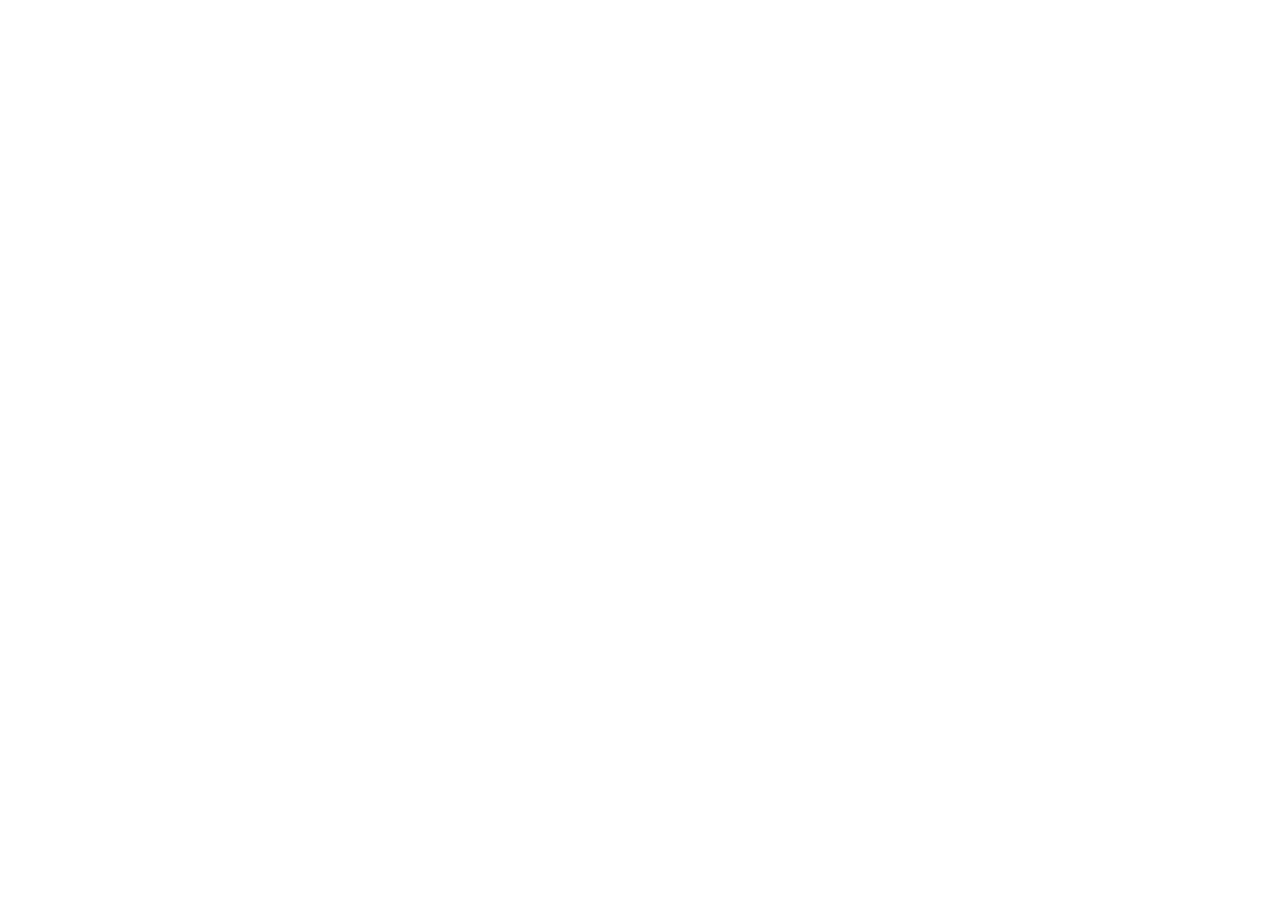
==== site/en/index.html @ b04c1adf "chore: scaffold site, dev server, test harness, Pages workflow Co-Authored-By: Claude Opus 5.5 <nore" ====
<!doctype html>
<html lang="en">
<head>
<meta charset="utf-8">
<meta name="viewport" content="width=device-width, initial-scale=1">
<title>KO Studio</title>
<link rel="canonical" href="https://kostudio.org/en/">
<link rel="alternate" hreflang="ko" href="https://kostudio.org/">
<link rel="alternate" hreflang="en" href="https://kostudio.org/en/">
</head>
<body>
<main></main>
</body>
</html>
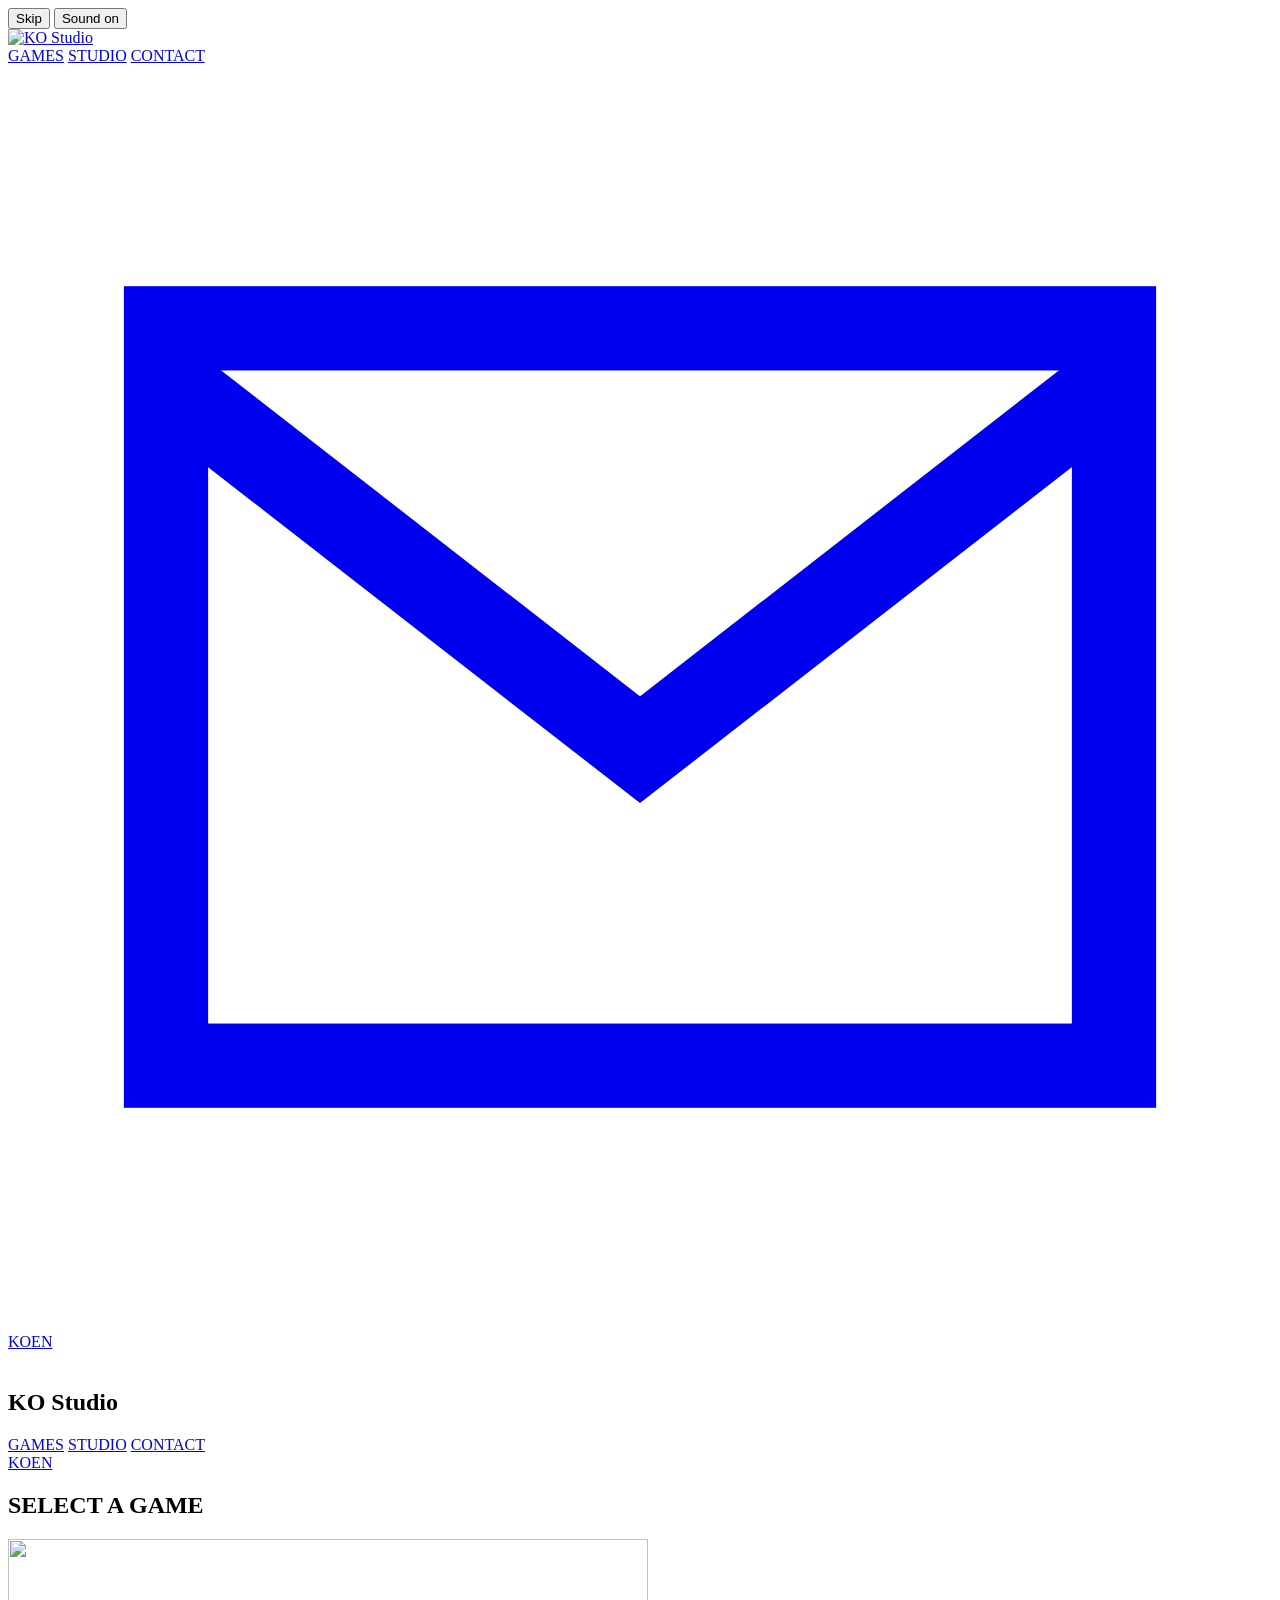
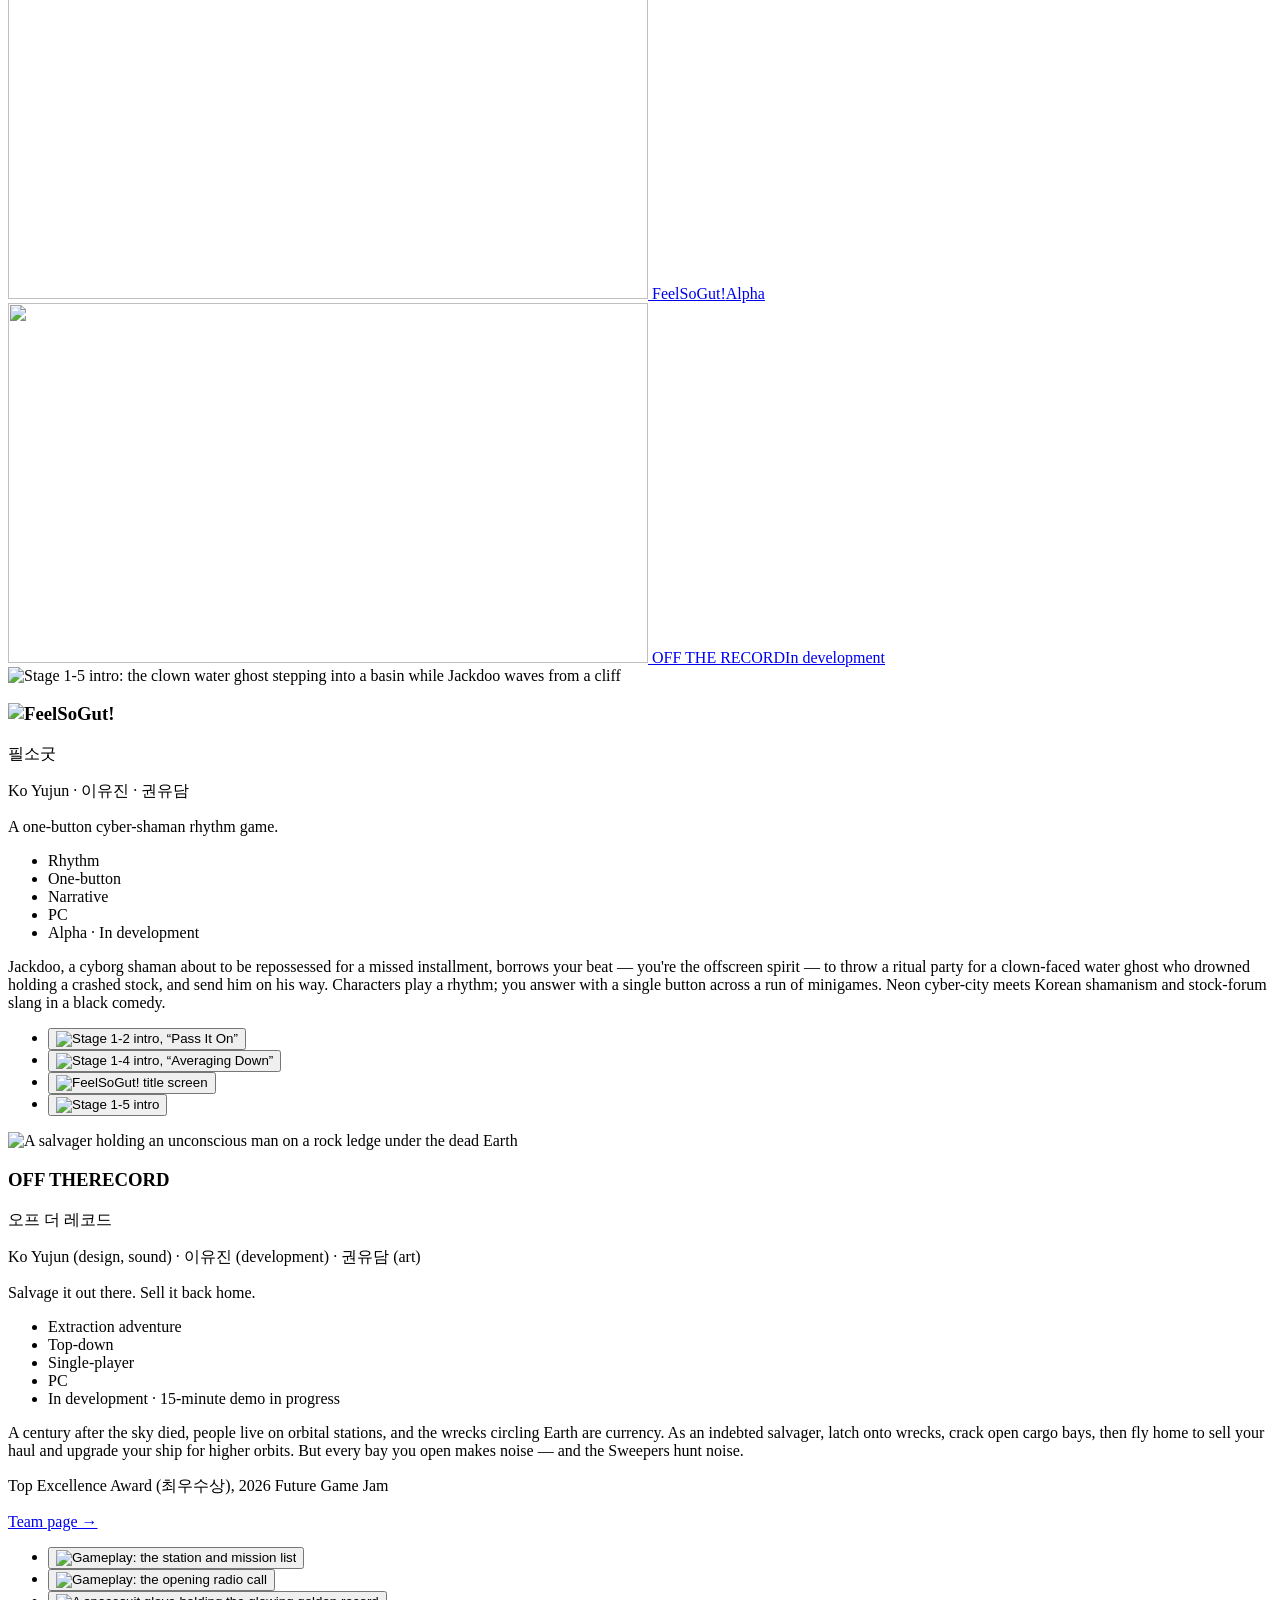
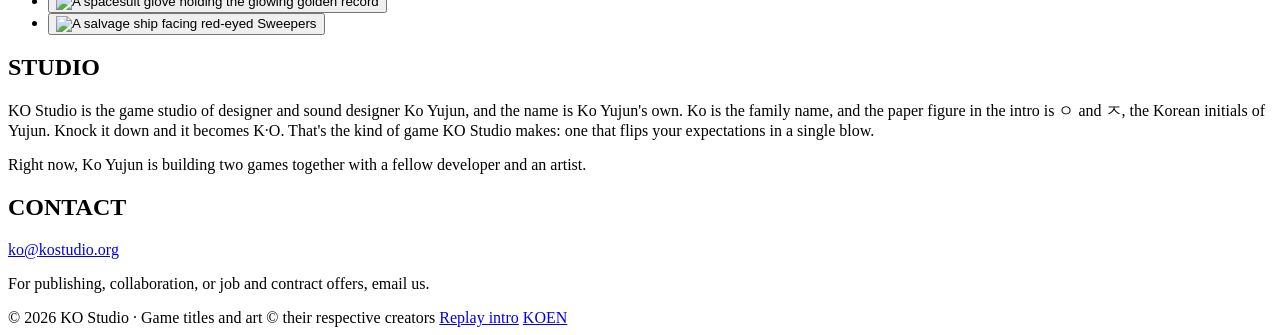
==== commit bae8d6d1: "feat: English page and 404 Co-Authored-By: Claude Opus 5.5 <noreply@anthropic.com>" ====
--- a/site/en/index.html
+++ b/site/en/index.html
@@ -4,11 +4,149 @@
 <meta charset="utf-8">
 <meta name="viewport" content="width=device-width, initial-scale=1">
 <title>KO Studio</title>
+<meta name="description" content="KO Studio is the game studio of designer and sound designer Ko Yujun, now making FeelSoGut! and OFF THE RECORD.">
+<meta name="theme-color" content="#0b0b0c">
+<meta property="og:type" content="website">
+<meta property="og:title" content="KO Studio">
+<meta property="og:description" content="Games that flip your expectations in a single blow. Now in development: FeelSoGut! and OFF THE RECORD.">
+<meta property="og:image" content="https://kostudio.org/assets/img/og.jpg">
+<meta property="og:url" content="https://kostudio.org/en/">
 <link rel="canonical" href="https://kostudio.org/en/">
 <link rel="alternate" hreflang="ko" href="https://kostudio.org/">
 <link rel="alternate" hreflang="en" href="https://kostudio.org/en/">
+<link rel="icon" type="image/png" sizes="32x32" href="/assets/img/favicon-32.png">
+<link rel="apple-touch-icon" href="/assets/img/apple-touch-icon.png">
+<link rel="stylesheet" href="/assets/css/fonts.css">
+<link rel="stylesheet" href="/assets/css/site.css">
 </head>
 <body>
-<main></main>
+<div id="intro" aria-hidden="true">
+  <div class="intro-stage"></div>
+  <div class="vignette"></div>
+  <button type="button" class="intro-btn" data-skip>Skip</button>
+  <button type="button" class="intro-btn" data-sound aria-pressed="false">Sound on</button>
+</div>
+
+<header class="site-header" data-header>
+  <a class="ko-mark" href="#top"><img src="/assets/img/ko-mark.svg" alt="KO Studio" width="45" height="18"></a>
+  <nav class="site-nav" aria-label="Site menu">
+    <a href="#games">GAMES</a>
+    <a href="#studio">STUDIO</a>
+    <a href="#contact">CONTACT</a>
+    <a class="mail" href="mailto:ko@kostudio.org" aria-label="Send email"><svg viewBox="0 0 24 24" fill="none" stroke="currentColor" stroke-width="1.6" aria-hidden="true"><rect x="3" y="5" width="18" height="14"/><path d="m3 6 9 7 9-7"/></svg></a>
+    <span class="lang"><a href="/" data-lang="ko" hreflang="ko">KO</a><a href="/en/" data-lang="en" hreflang="en" aria-current="page">EN</a></span>
+  </nav>
+</header>
+
+<main>
+  <section id="top" class="title">
+    <img class="hero" src="/assets/img/hero-1920.webp" srcset="/assets/img/hero-1920.webp 1920w, /assets/img/hero-2880.webp 2880w" sizes="max(100vw, 177.78vh)" alt="">
+    <div class="vignette"></div>
+    <h1 class="visually-hidden">KO Studio</h1>
+    <nav class="title-menu" aria-label="Title menu">
+      <a href="#games" data-menu>GAMES</a>
+      <a href="#studio" data-menu>STUDIO</a>
+      <a href="#contact" data-menu>CONTACT</a>
+    </nav>
+    <span class="lang"><a href="/" data-lang="ko" hreflang="ko">KO</a><a href="/en/" data-lang="en" hreflang="en" aria-current="page">EN</a></span>
+  </section>
+
+  <section id="games" class="section spot">
+    <div class="wrap">
+      <div class="section-head"><h2 class="label">SELECT A GAME</h2></div>
+      <div class="tiles">
+        <a class="tile" href="#game-feelsogut">
+          <img src="/assets/img/fsg-tile-640.webp" srcset="/assets/img/fsg-tile-640.webp 640w, /assets/img/fsg-tile-960.webp 960w" sizes="(min-width: 760px) 50vw, 100vw" alt="" loading="lazy" width="640" height="360">
+          <span class="tile-body"><span class="tile-name">FeelSoGut!</span><span class="tile-stage">Alpha</span></span>
+        </a>
+        <a class="tile" href="#game-otr">
+          <img src="/assets/img/otr-tile-640.webp" srcset="/assets/img/otr-tile-640.webp 640w, /assets/img/otr-tile-960.webp 960w" sizes="(min-width: 760px) 50vw, 100vw" alt="" loading="lazy" width="640" height="360">
+          <span class="tile-body"><span class="tile-name">OFF THE RECORD</span><span class="tile-stage">In development</span></span>
+        </a>
+      </div>
+    </div>
+  </section>
+
+  <section id="game-feelsogut" class="section game" data-game="feelsogut">
+    <div class="wrap">
+      <div class="game-grid">
+        <div class="game-media">
+          <img src="/assets/img/fsg-hero-960.webp" srcset="/assets/img/fsg-hero-960.webp 960w, /assets/img/fsg-hero-1280.webp 1280w, /assets/img/fsg-hero-1920.webp 1920w" sizes="(min-width: 900px) 620px, 100vw" alt="Stage 1-5 intro: the clown water ghost stepping into a basin while Jackdoo waves from a cliff" loading="lazy" width="960" height="540">
+        </div>
+        <div class="game-info">
+          <h3 class="game-title"><img src="/assets/img/fsg-logo-340.webp" srcset="/assets/img/fsg-logo-340.webp 340w, /assets/img/fsg-logo-680.webp 680w" sizes="340px" alt="FeelSoGut!" loading="lazy" width="340" height="256"></h3>
+          <span class="game-kr">필소굿</span>
+          <p class="credit">Ko Yujun · 이유진 · 권유담</p>
+          <p class="tagline">A one-button cyber-shaman rhythm game.</p>
+          <ul class="tags"><li>Rhythm</li><li>One-button</li><li>Narrative</li><li>PC</li><li class="stage">Alpha · In development</li></ul>
+          <p class="desc">Jackdoo, a cyborg shaman about to be repossessed for a missed installment, borrows your beat — you're the offscreen spirit — to throw a ritual party for a clown-faced water ghost who drowned holding a crashed stock, and send him on his way. Characters play a rhythm; you answer with a single button across a run of minigames. Neon cyber-city meets Korean shamanism and stock-forum slang in a black comedy.</p>
+        </div>
+      </div>
+      <ul class="shots">
+        <li><button type="button" data-lightbox data-full="/assets/img/fsg-shot-1-1920.webp" data-alt="Stage 1-2 intro, “Pass It On”"><img src="/assets/img/fsg-shot-1-960.webp" alt="Stage 1-2 intro, “Pass It On”" loading="lazy" width="960" height="540"></button></li>
+        <li><button type="button" data-lightbox data-full="/assets/img/fsg-shot-2-1920.webp" data-alt="Stage 1-4 intro, “Averaging Down”"><img src="/assets/img/fsg-shot-2-960.webp" alt="Stage 1-4 intro, “Averaging Down”" loading="lazy" width="960" height="540"></button></li>
+        <li><button type="button" data-lightbox data-full="/assets/img/fsg-shot-3-1920.webp" data-alt="FeelSoGut! title screen"><img src="/assets/img/fsg-shot-3-960.webp" alt="FeelSoGut! title screen" loading="lazy" width="960" height="540"></button></li>
+        <li><button type="button" data-lightbox data-full="/assets/img/fsg-hero-1920.webp" data-alt="Stage 1-5 intro"><img src="/assets/img/fsg-hero-960.webp" alt="Stage 1-5 intro" loading="lazy" width="960" height="540"></button></li>
+      </ul>
+    </div>
+  </section>
+
+  <section id="game-otr" class="section game" data-game="otr">
+    <div class="wrap">
+      <div class="game-grid">
+        <div class="game-media">
+          <img src="/assets/img/otr-hero-960.webp" srcset="/assets/img/otr-hero-960.webp 960w, /assets/img/otr-hero-1280.webp 1280w, /assets/img/otr-hero-1920.webp 1920w" sizes="(min-width: 900px) 620px, 100vw" alt="A salvager holding an unconscious man on a rock ledge under the dead Earth" loading="lazy" width="960" height="540">
+        </div>
+        <div class="game-info">
+          <h3 class="otr-title"><span>OFF THE</span><span>RECORD</span></h3>
+          <span class="game-kr">오프 더 레코드</span>
+          <p class="credit">Ko Yujun (design, sound) · 이유진 (development) · 권유담 (art)</p>
+          <p class="tagline">Salvage it out there. Sell it back home.</p>
+          <ul class="tags"><li>Extraction adventure</li><li>Top-down</li><li>Single-player</li><li>PC</li><li class="stage">In development · 15-minute demo in progress</li></ul>
+          <p class="desc">A century after the sky died, people live on orbital stations, and the wrecks circling Earth are currency. As an indebted salvager, latch onto wrecks, crack open cargo bays, then fly home to sell your haul and upgrade your ship for higher orbits. But every bay you open makes noise — and the Sweepers hunt noise.</p>
+          <p class="award">Top Excellence Award (최우수상), 2026 Future Game Jam</p>
+          <a class="external" href="/off-the-record/">Team page →</a>
+        </div>
+      </div>
+      <ul class="shots">
+        <li><button type="button" data-lightbox data-full="/assets/img/otr-shot-1-800.webp" data-alt="Gameplay: the station and mission list"><img src="/assets/img/otr-shot-1-800.webp" alt="Gameplay: the station and mission list" loading="lazy" width="800" height="448"></button></li>
+        <li><button type="button" data-lightbox data-full="/assets/img/otr-shot-2-800.webp" data-alt="Gameplay: the opening radio call"><img src="/assets/img/otr-shot-2-800.webp" alt="Gameplay: the opening radio call" loading="lazy" width="800" height="447"></button></li>
+        <li><button type="button" data-lightbox data-full="/assets/img/otr-shot-3-1600.webp" data-alt="A spacesuit glove holding the glowing golden record"><img src="/assets/img/otr-shot-3-960.webp" alt="A spacesuit glove holding the glowing golden record" loading="lazy" width="960" height="540"></button></li>
+        <li><button type="button" data-lightbox data-full="/assets/img/otr-shot-4-1600.webp" data-alt="A salvage ship facing red-eyed Sweepers"><img src="/assets/img/otr-shot-4-960.webp" alt="A salvage ship facing red-eyed Sweepers" loading="lazy" width="960" height="540"></button></li>
+      </ul>
+    </div>
+  </section>
+
+  <section id="studio" class="section spot">
+    <div class="wrap">
+      <div class="section-head"><h2 class="label">STUDIO</h2></div>
+      <div class="studio-text">
+        <p>KO Studio is the game studio of designer and sound designer Ko Yujun, and the name is Ko Yujun's own. Ko is the family name, and the paper figure in the intro is <span class="nobr">ㅇ and ㅈ</span>, the Korean initials of Yujun. Knock it down and it becomes <span class="nobr">K·O</span>. That's the kind of game KO Studio makes: one that flips your expectations in a single blow.</p>
+        <p>Right now, Ko Yujun is building two games together with a fellow developer and an artist.</p>
+      </div>
+    </div>
+  </section>
+
+  <section id="contact" class="section spot contact">
+    <div class="wrap">
+      <div class="section-head"><h2 class="label">CONTACT</h2></div>
+      <a class="mail-link" href="mailto:ko@kostudio.org">ko<span class="at">@</span>kostudio.org</a>
+      <p class="contact-note">For publishing, collaboration, or job and contract offers, email us.</p>
+    </div>
+  </section>
+</main>
+
+<footer class="site-footer">
+  <div class="wrap">
+    <span>© 2026 KO Studio · Game titles and art © their respective creators</span>
+    <span><a class="replay-intro" href="?intro">Replay intro</a></span>
+    <span class="lang"><a href="/" data-lang="ko" hreflang="ko">KO</a><a href="/en/" data-lang="en" hreflang="en" aria-current="page">EN</a></span>
+  </div>
+</footer>
+
+<dialog id="lightbox" aria-label="Screenshot">
+  <button type="button" data-close>Close</button>
+  <img alt="">
+</dialog>
 </body>
 </html>
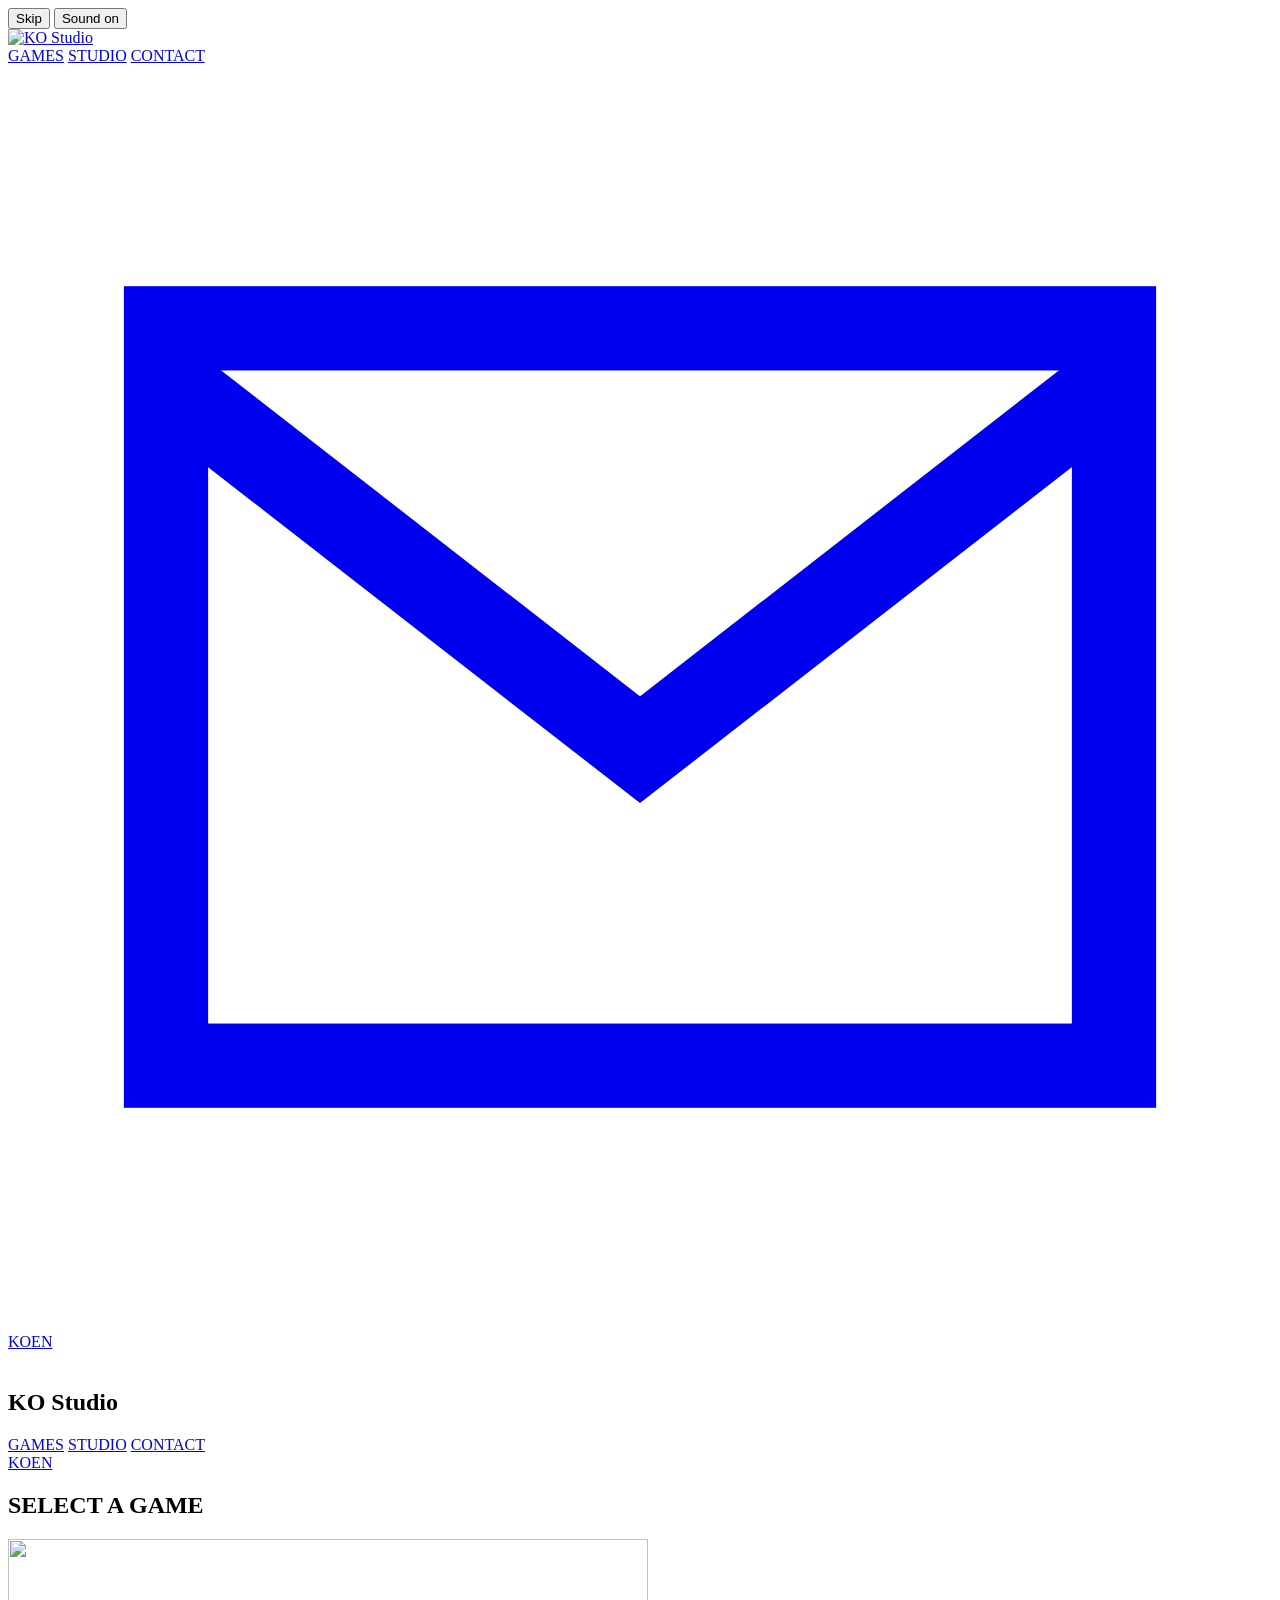
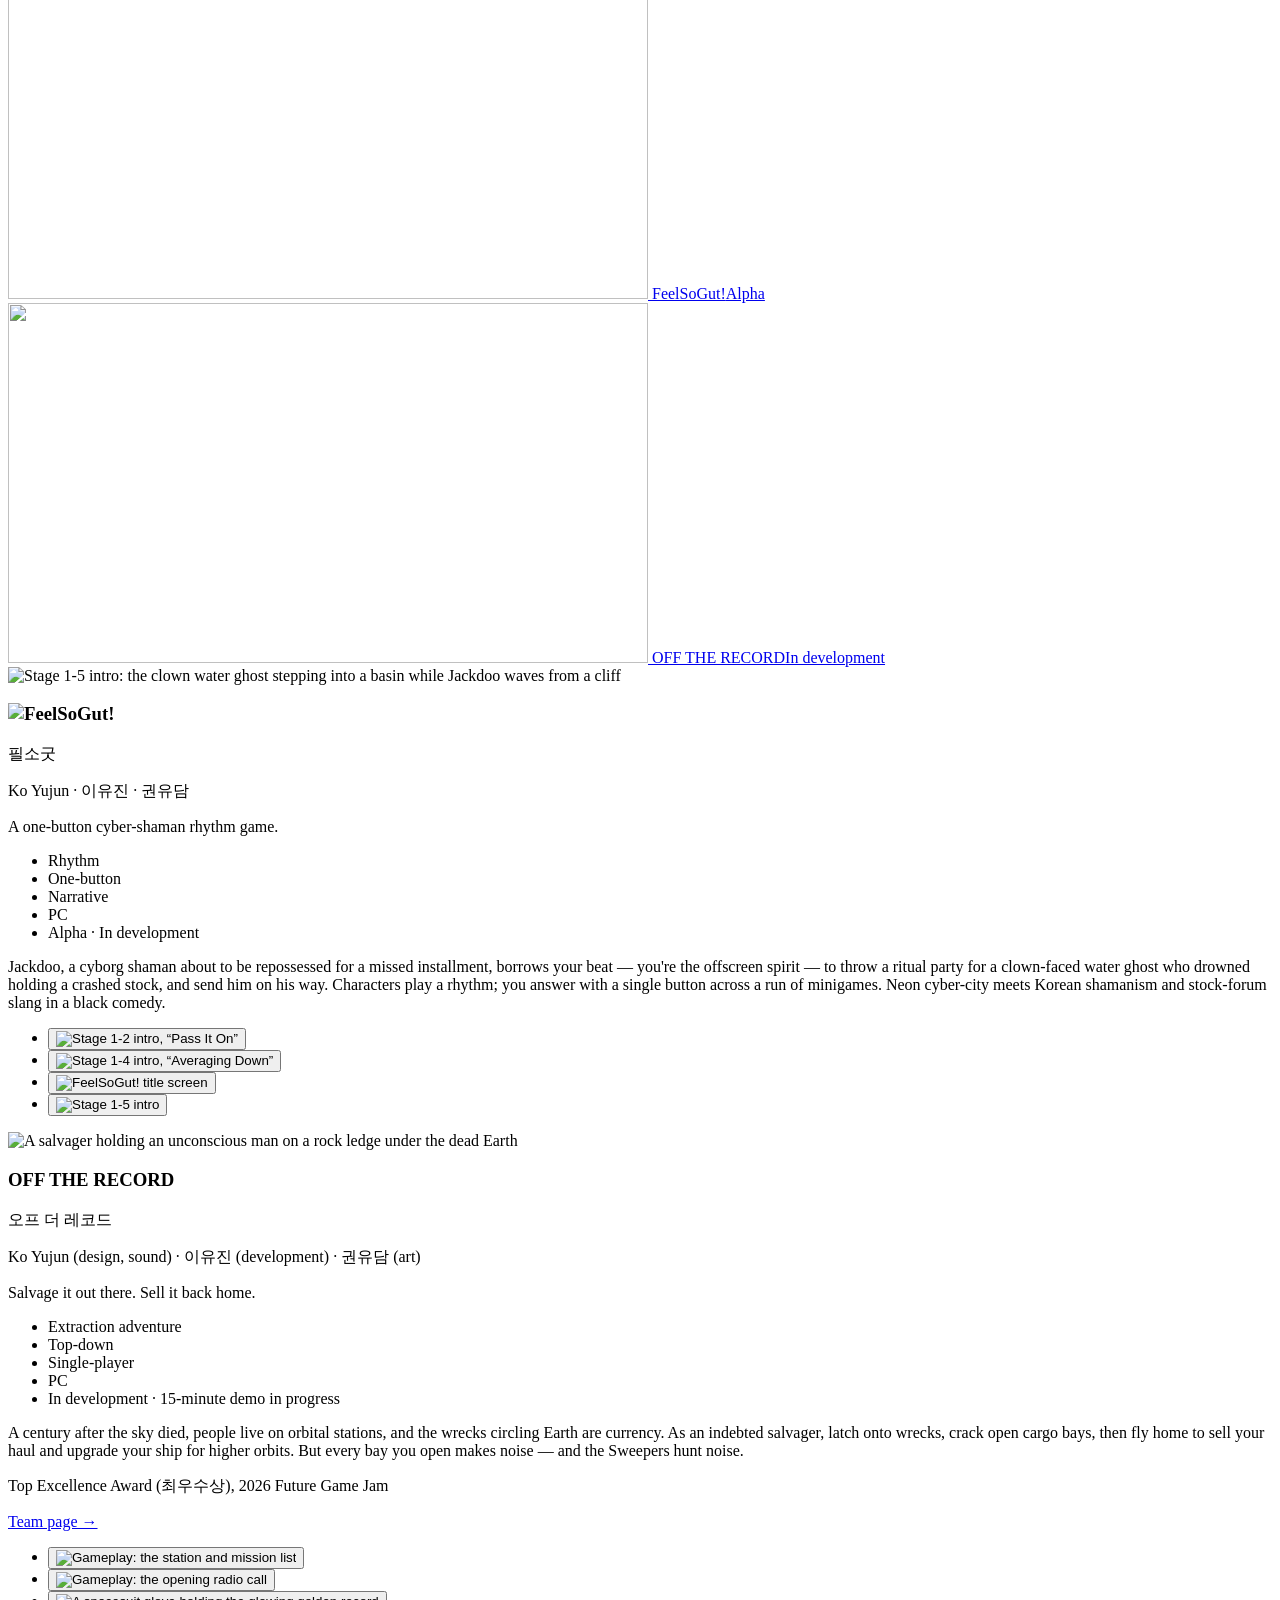
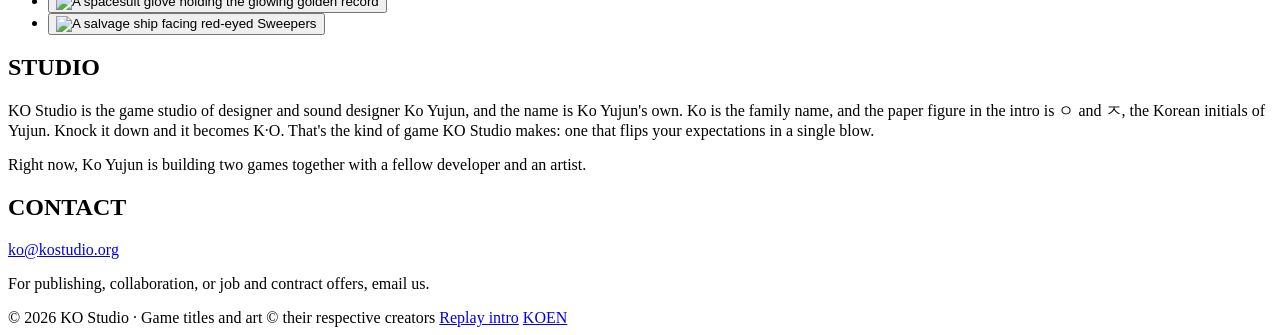
==== commit c2c34dfd: "fix: address final review (header focus, intro budget, Korean wrapping, scrollbar jump, audio interr" ====
--- a/site/en/index.html
+++ b/site/en/index.html
@@ -2,6 +2,17 @@
 <html lang="en">
 <head>
 <meta charset="utf-8">
+<script>
+(function(){var d=document.documentElement,q=location.search,ss=null,seen=false,gl=false;
+try{ss=window.sessionStorage;seen=!!ss.getItem('ko:intro')}catch(e){}
+var rm=/[?&]reducemotion\b/.test(q)||matchMedia('(prefers-reduced-motion: reduce)').matches;
+if(!/[?&]nowebgl\b/.test(q)){try{var c=document.createElement('canvas');gl=!!(c.getContext('webgl2')||c.getContext('webgl'))}catch(e){}}
+if(rm||!gl)d.classList.add('no-replay');
+var play=!/[?&]nointro\b/.test(q)&&!rm&&gl&&!location.hash&&(/[?&]intro\b/.test(q)||!seen);
+window.__koIntro={play:play,rm:rm,gl:gl};
+if(play){d.classList.add('intro');try{ss.setItem('ko:intro','1')}catch(e){}
+window.__koIntroFailsafe=setTimeout(function(){d.classList.remove('intro')},4000)}})();
+</script>
 <meta name="viewport" content="width=device-width, initial-scale=1">
 <title>KO Studio</title>
 <meta name="description" content="KO Studio is the game studio of designer and sound designer Ko Yujun, now making FeelSoGut! and OFF THE RECORD.">
@@ -18,11 +29,12 @@
 <link rel="apple-touch-icon" href="/assets/img/apple-touch-icon.png">
 <link rel="stylesheet" href="/assets/css/fonts.css">
 <link rel="stylesheet" href="/assets/css/site.css">
+<script type="module" src="/assets/js/main.js"></script>
 </head>
 <body>
-<div id="intro" aria-hidden="true">
-  <div class="intro-stage"></div>
-  <div class="vignette"></div>
+<div id="intro">
+  <div class="intro-stage" aria-hidden="true"></div>
+  <div class="vignette" aria-hidden="true"></div>
   <button type="button" class="intro-btn" data-skip>Skip</button>
   <button type="button" class="intro-btn" data-sound aria-pressed="false">Sound on</button>
 </div>
@@ -75,8 +87,8 @@
         </div>
         <div class="game-info">
           <h3 class="game-title"><img src="/assets/img/fsg-logo-340.webp" srcset="/assets/img/fsg-logo-340.webp 340w, /assets/img/fsg-logo-680.webp 680w" sizes="340px" alt="FeelSoGut!" loading="lazy" width="340" height="256"></h3>
-          <span class="game-kr">필소굿</span>
-          <p class="credit">Ko Yujun · 이유진 · 권유담</p>
+          <span class="game-kr" lang="ko">필소굿</span>
+          <p class="credit">Ko Yujun · <span lang="ko">이유진</span> · <span lang="ko">권유담</span></p>
           <p class="tagline">A one-button cyber-shaman rhythm game.</p>
           <ul class="tags"><li>Rhythm</li><li>One-button</li><li>Narrative</li><li>PC</li><li class="stage">Alpha · In development</li></ul>
           <p class="desc">Jackdoo, a cyborg shaman about to be repossessed for a missed installment, borrows your beat — you're the offscreen spirit — to throw a ritual party for a clown-faced water ghost who drowned holding a crashed stock, and send him on his way. Characters play a rhythm; you answer with a single button across a run of minigames. Neon cyber-city meets Korean shamanism and stock-forum slang in a black comedy.</p>
@@ -98,13 +110,13 @@
           <img src="/assets/img/otr-hero-960.webp" srcset="/assets/img/otr-hero-960.webp 960w, /assets/img/otr-hero-1280.webp 1280w, /assets/img/otr-hero-1920.webp 1920w" sizes="(min-width: 900px) 620px, 100vw" alt="A salvager holding an unconscious man on a rock ledge under the dead Earth" loading="lazy" width="960" height="540">
         </div>
         <div class="game-info">
-          <h3 class="otr-title"><span>OFF THE</span><span>RECORD</span></h3>
-          <span class="game-kr">오프 더 레코드</span>
-          <p class="credit">Ko Yujun (design, sound) · 이유진 (development) · 권유담 (art)</p>
+          <h3 class="otr-title"><span>OFF THE</span> <span>RECORD</span></h3>
+          <span class="game-kr" lang="ko">오프 더 레코드</span>
+          <p class="credit">Ko Yujun (design, sound) · <span lang="ko">이유진</span> (development) · <span lang="ko">권유담</span> (art)</p>
           <p class="tagline">Salvage it out there. Sell it back home.</p>
           <ul class="tags"><li>Extraction adventure</li><li>Top-down</li><li>Single-player</li><li>PC</li><li class="stage">In development · 15-minute demo in progress</li></ul>
           <p class="desc">A century after the sky died, people live on orbital stations, and the wrecks circling Earth are currency. As an indebted salvager, latch onto wrecks, crack open cargo bays, then fly home to sell your haul and upgrade your ship for higher orbits. But every bay you open makes noise — and the Sweepers hunt noise.</p>
-          <p class="award">Top Excellence Award (최우수상), 2026 Future Game Jam</p>
+          <p class="award">Top Excellence Award (<span lang="ko">최우수상</span>), 2026 Future Game Jam</p>
           <a class="external" href="/off-the-record/">Team page →</a>
         </div>
       </div>
@@ -121,7 +133,7 @@
     <div class="wrap">
       <div class="section-head"><h2 class="label">STUDIO</h2></div>
       <div class="studio-text">
-        <p>KO Studio is the game studio of designer and sound designer Ko Yujun, and the name is Ko Yujun's own. Ko is the family name, and the paper figure in the intro is <span class="nobr">ㅇ and ㅈ</span>, the Korean initials of Yujun. Knock it down and it becomes <span class="nobr">K·O</span>. That's the kind of game KO Studio makes: one that flips your expectations in a single blow.</p>
+        <p>KO Studio is the game studio of designer and sound designer Ko Yujun, and the name is Ko Yujun's own. Ko is the family name, and the paper figure in the intro is <span class="nobr"><span lang="ko">ㅇ</span> and <span lang="ko">ㅈ</span></span>, the Korean initials of Yujun. Knock it down and it becomes <span class="nobr">K·O</span>. That's the kind of game KO Studio makes: one that flips your expectations in a single blow.</p>
         <p>Right now, Ko Yujun is building two games together with a fellow developer and an artist.</p>
       </div>
     </div>
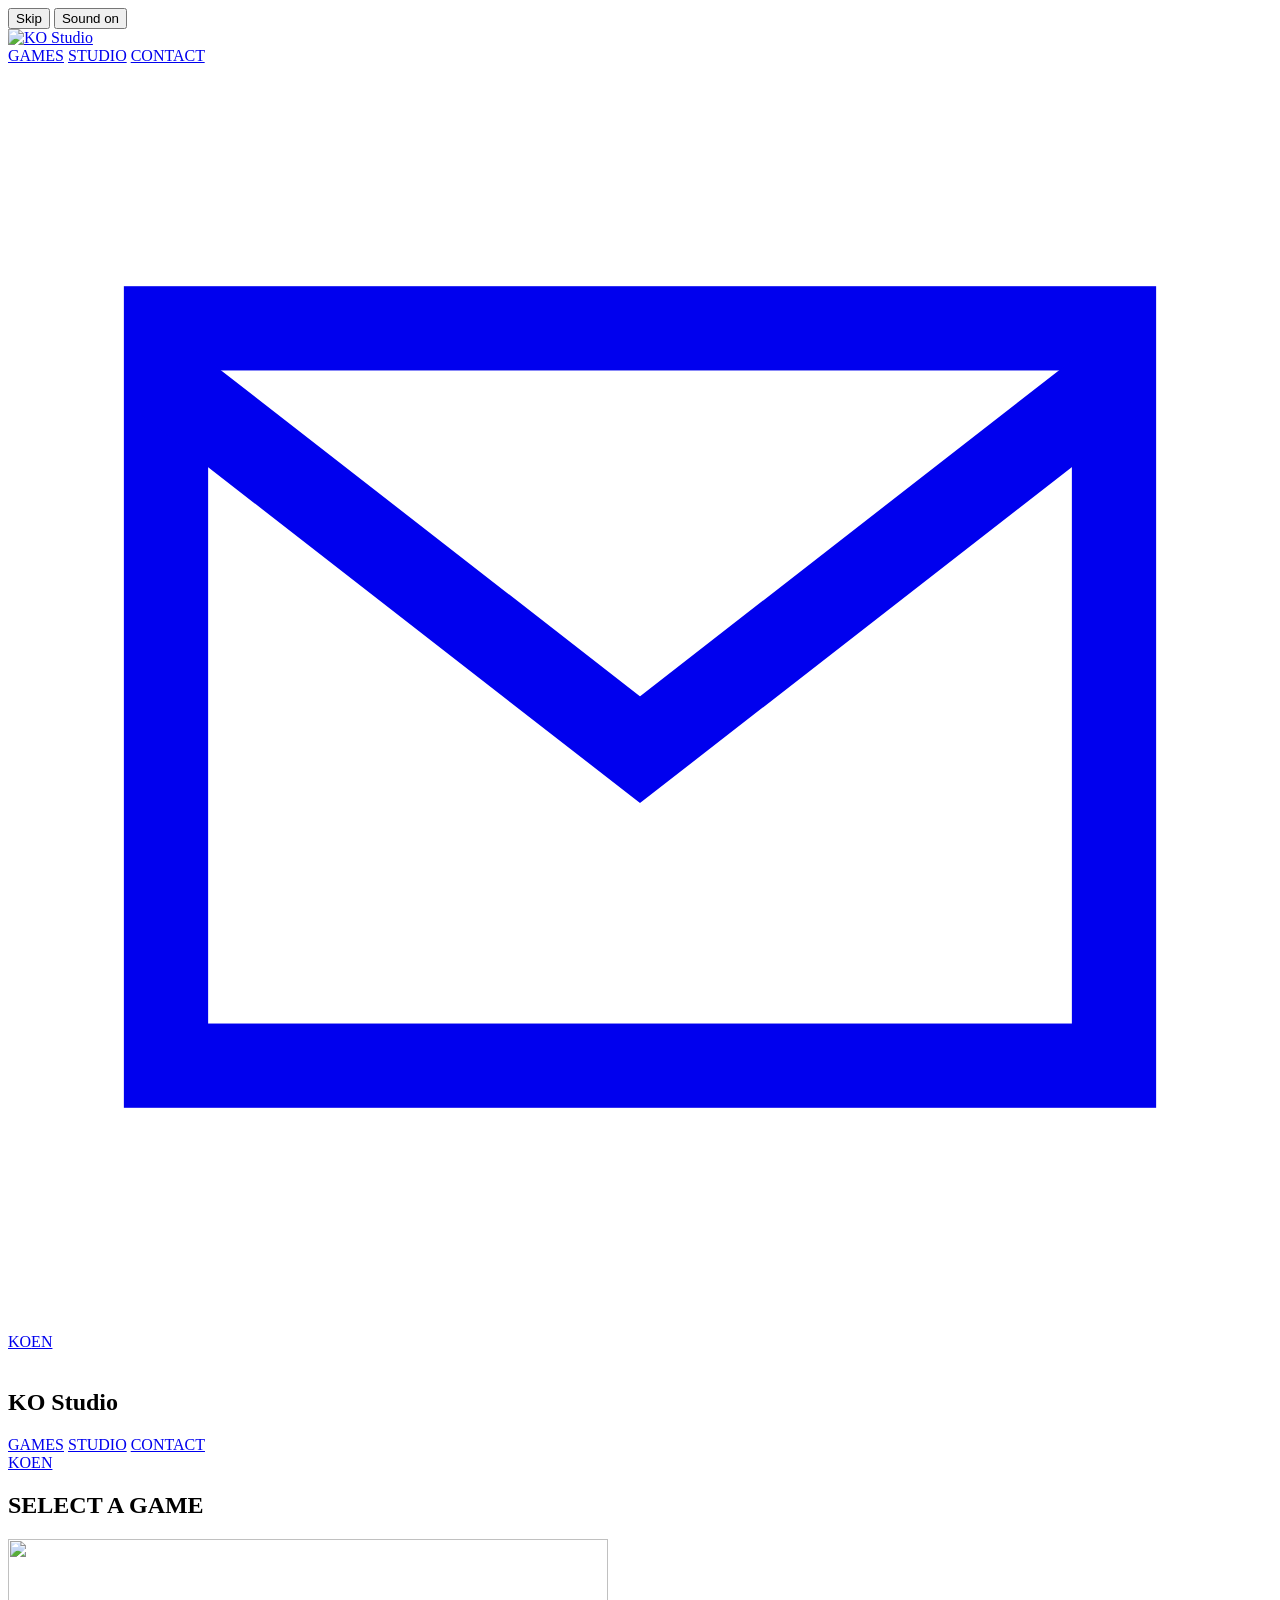
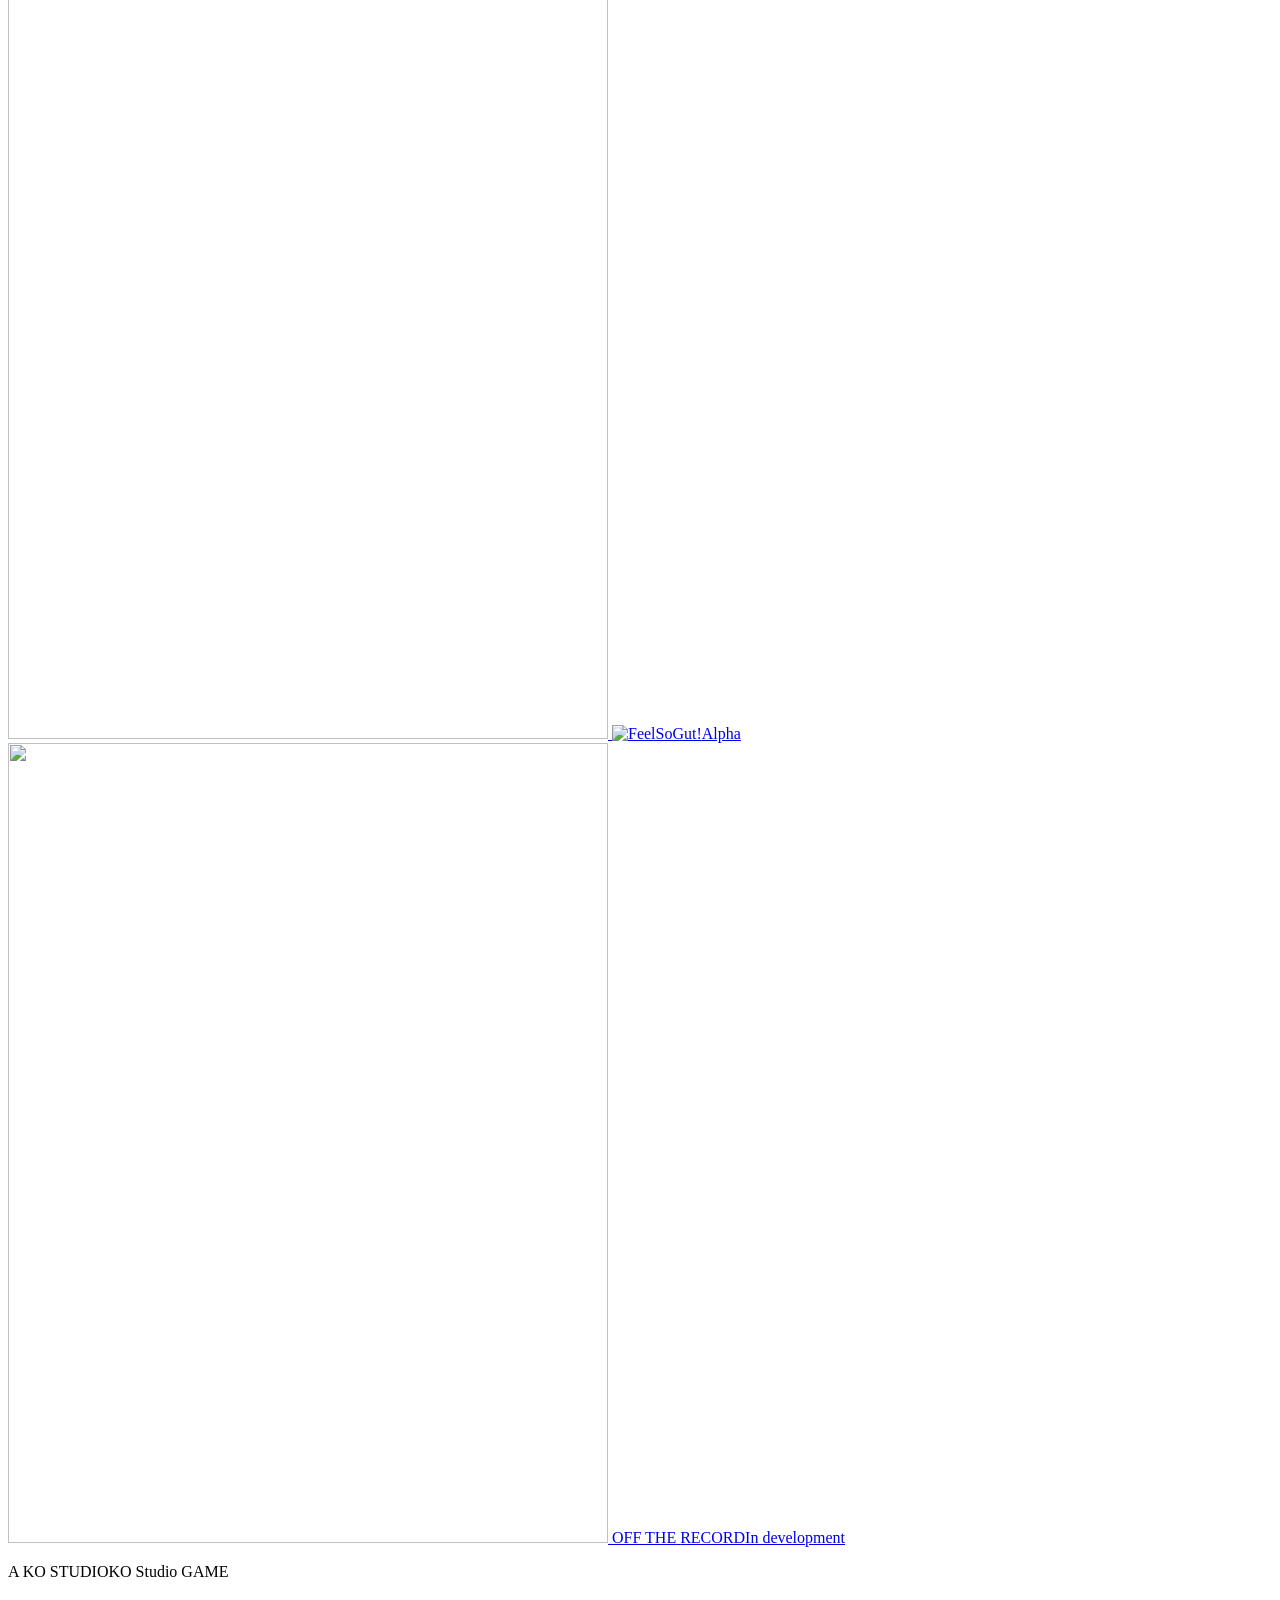
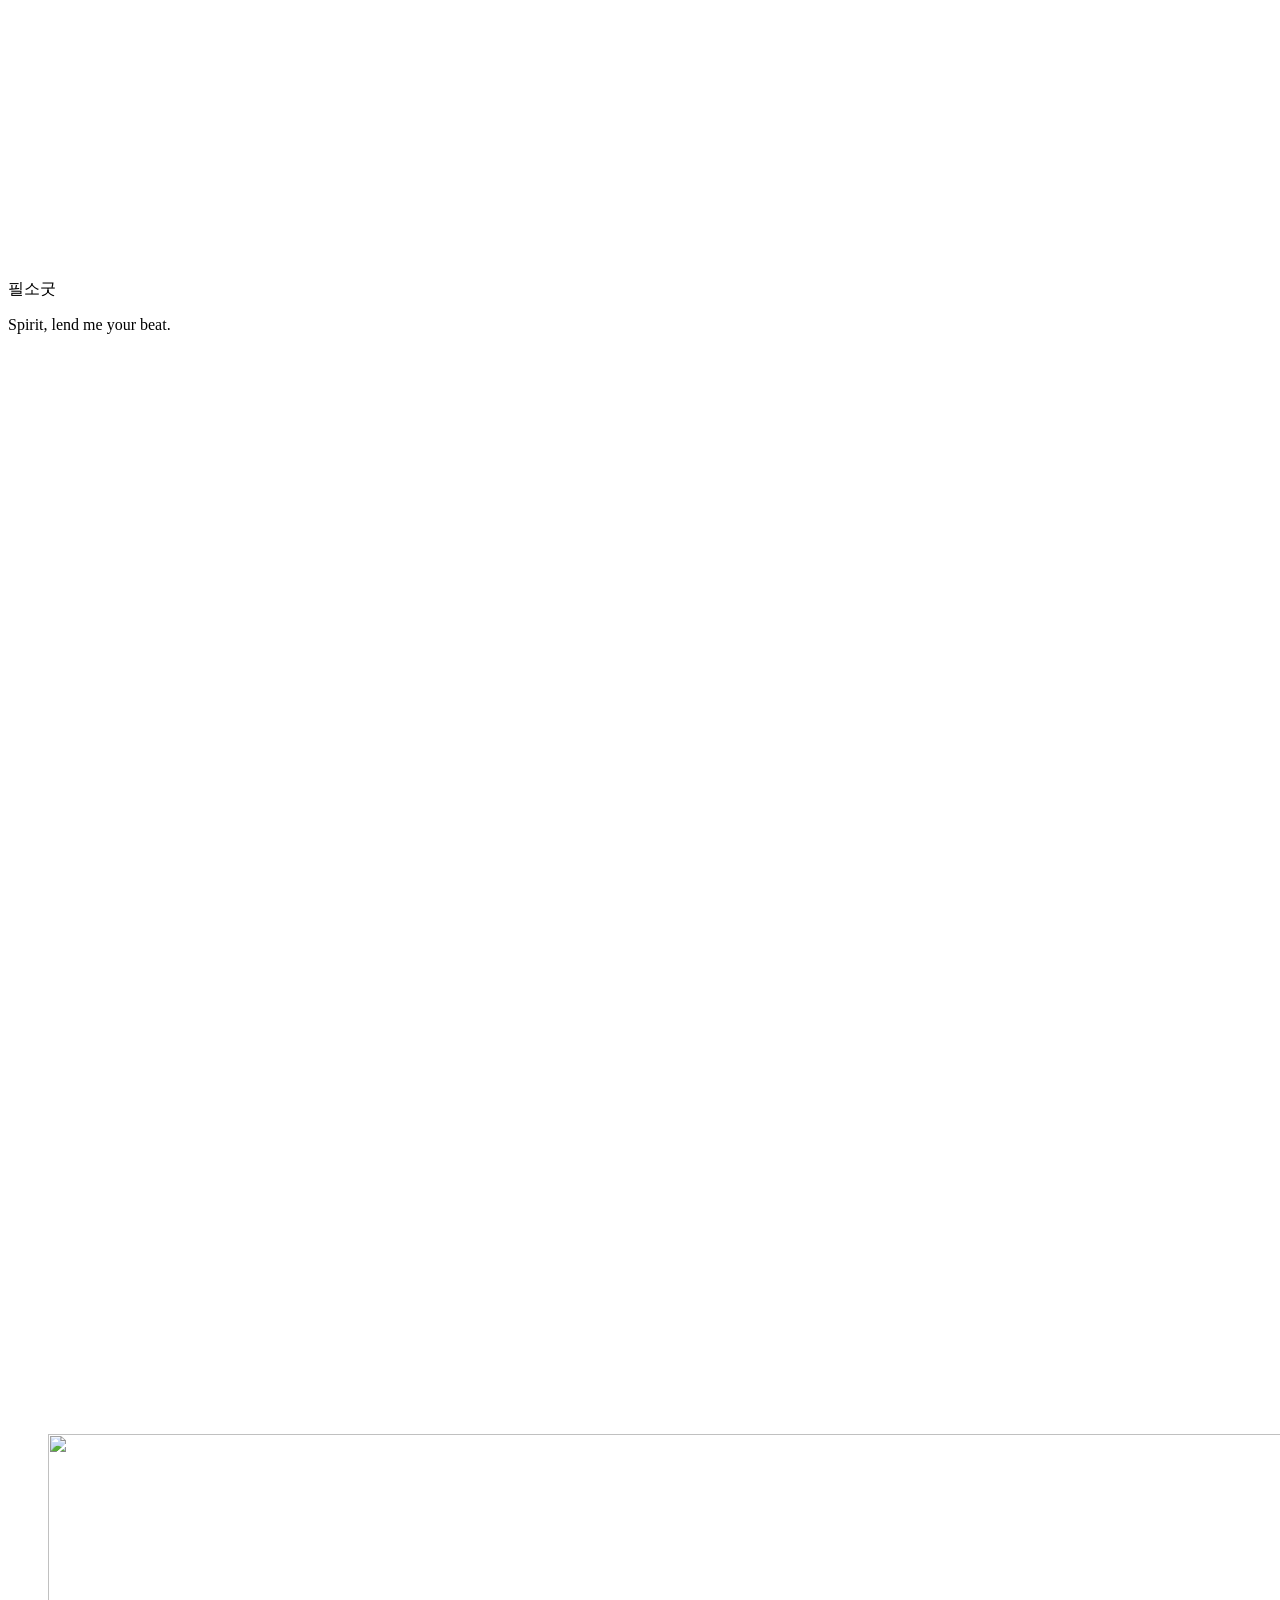
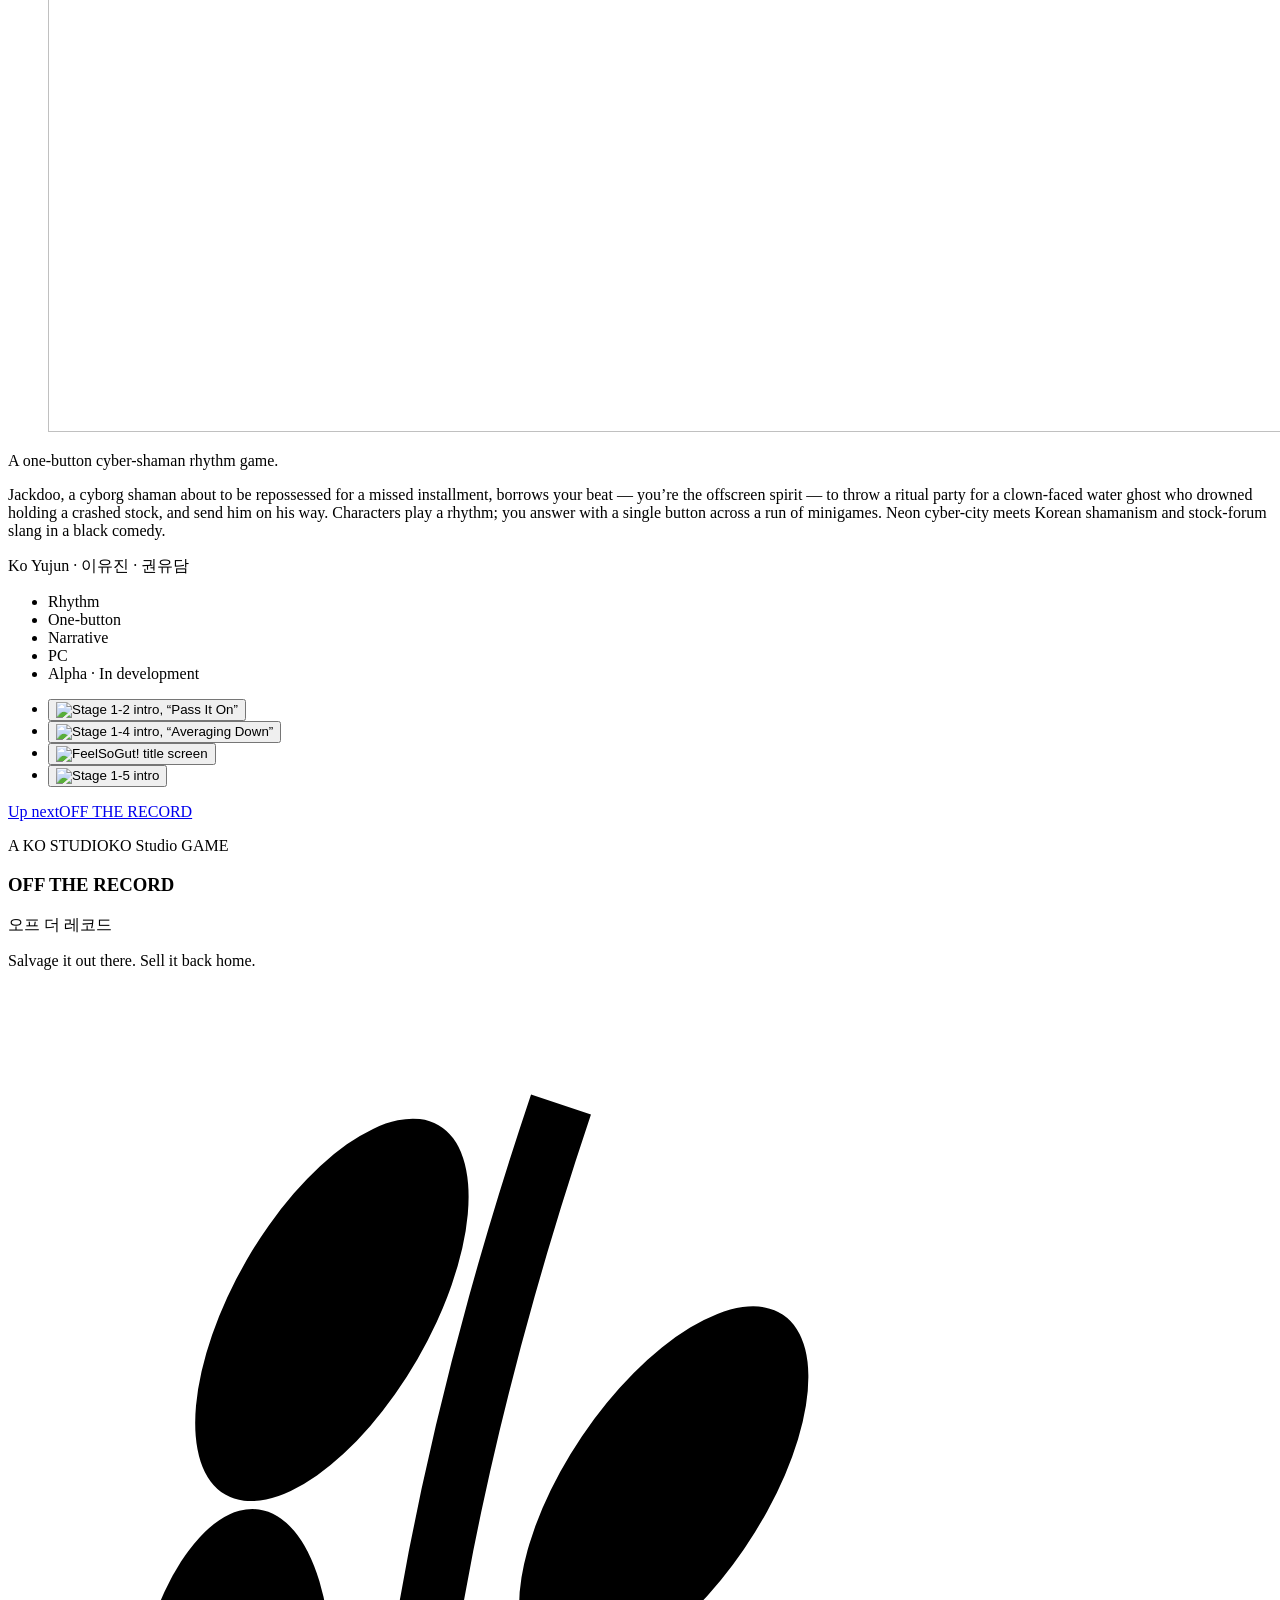
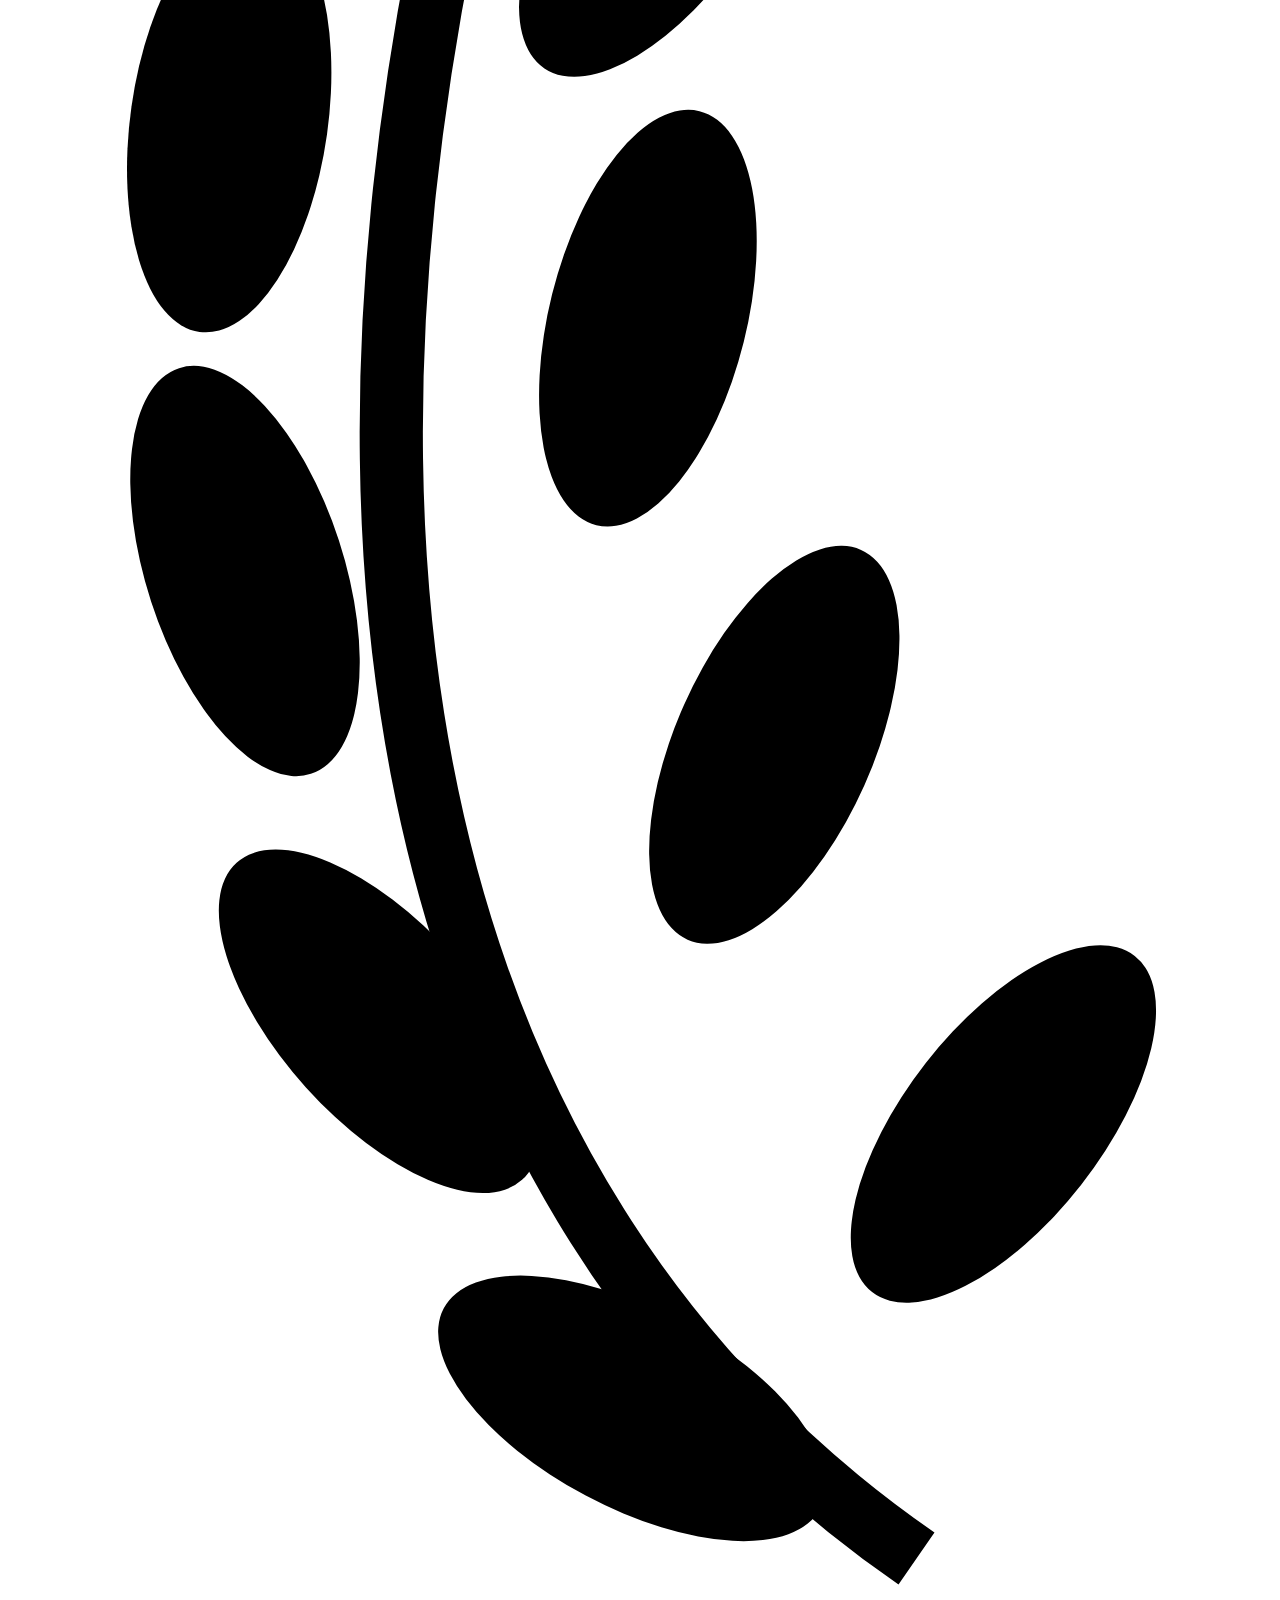
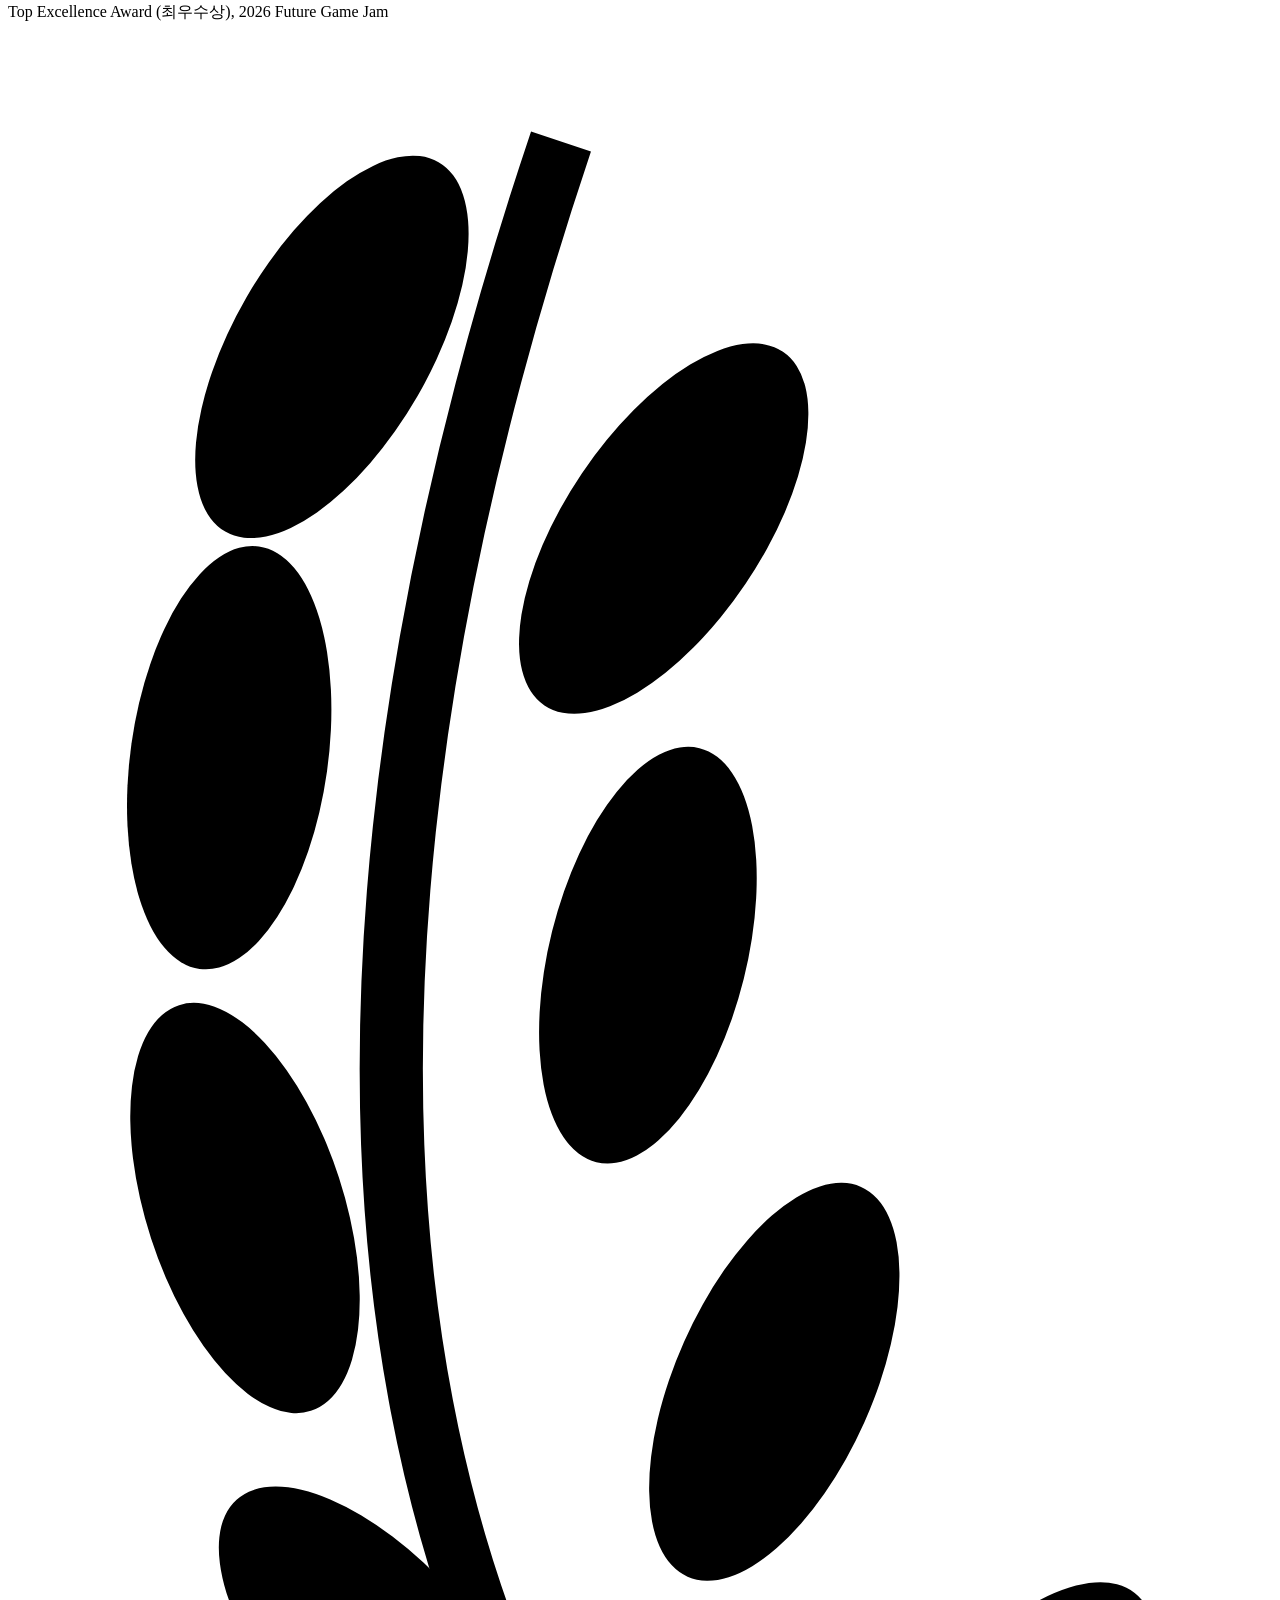
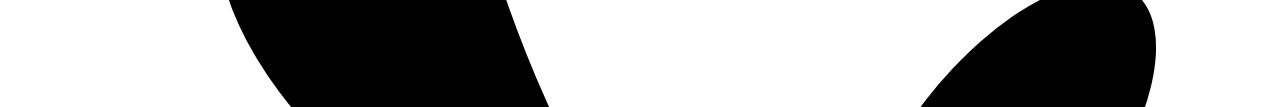
==== commit 8f3997c5: "feat: blackout-theater pages (posters, game rooms, plates, studio) Co-Authored-By: Claude Opus 5.5 <" ====
--- a/site/en/index.html
+++ b/site/en/index.html
@@ -67,82 +67,98 @@
     <div class="wrap">
       <div class="section-head"><h2 class="label">SELECT A GAME</h2></div>
       <div class="tiles">
-        <a class="tile" href="#game-feelsogut">
-          <img src="/assets/img/fsg-tile-640.webp" srcset="/assets/img/fsg-tile-640.webp 640w, /assets/img/fsg-tile-960.webp 960w" sizes="(min-width: 760px) 50vw, 100vw" alt="" loading="lazy" width="640" height="360">
-          <span class="tile-body"><span class="tile-name">FeelSoGut!</span><span class="tile-stage">Alpha</span></span>
+        <a class="tile" href="#game-feelsogut" data-game="feelsogut">
+          <img class="tile-art" src="/assets/img/fsg-poster-600.webp" srcset="/assets/img/fsg-poster-600.webp 600w, /assets/img/fsg-poster-900.webp 900w" sizes="(min-width: 980px) 443px, (min-width: 641px) calc(50vw - 41px), min(100vw - 48px, 400px)" alt="" loading="lazy" width="600" height="800">
+          <span class="tile-body"><img class="tile-logo" src="/assets/img/fsg-logo-340.webp" srcset="/assets/img/fsg-logo-340.webp 340w, /assets/img/fsg-logo-680.webp 680w" sizes="(min-width: 980px) 284px, (min-width: 641px) 30vw, 256px" alt="FeelSoGut!" loading="lazy" width="340" height="256"><span class="tile-stage">Alpha</span></span>
         </a>
-        <a class="tile" href="#game-otr">
-          <img src="/assets/img/otr-tile-640.webp" srcset="/assets/img/otr-tile-640.webp 640w, /assets/img/otr-tile-960.webp 960w" sizes="(min-width: 760px) 50vw, 100vw" alt="" loading="lazy" width="640" height="360">
-          <span class="tile-body"><span class="tile-name">OFF THE RECORD</span><span class="tile-stage">In development</span></span>
+        <a class="tile" href="#game-otr" data-game="otr">
+          <img class="tile-art" src="/assets/img/otr-poster-600.webp" srcset="/assets/img/otr-poster-600.webp 600w, /assets/img/otr-poster-900.webp 900w" sizes="(min-width: 980px) 443px, (min-width: 641px) calc(50vw - 41px), min(100vw - 48px, 400px)" alt="" loading="lazy" width="600" height="800">
+          <span class="tile-body"><span class="stencil"><span>OFF THE</span> <span>RECORD</span></span><span class="tile-stage">In development</span></span>
         </a>
       </div>
     </div>
   </section>
 
   <section id="game-feelsogut" class="section game" data-game="feelsogut">
+    <div class="stage-light" aria-hidden="true"></div>
     <div class="wrap">
-      <div class="game-grid">
-        <div class="game-media">
-          <img src="/assets/img/fsg-hero-960.webp" srcset="/assets/img/fsg-hero-960.webp 960w, /assets/img/fsg-hero-1280.webp 1280w, /assets/img/fsg-hero-1920.webp 1920w" sizes="(min-width: 900px) 620px, 100vw" alt="Stage 1-5 intro: the clown water ghost stepping into a basin while Jackdoo waves from a cliff" loading="lazy" width="960" height="540">
-        </div>
-        <div class="game-info">
-          <h3 class="game-title"><img src="/assets/img/fsg-logo-340.webp" srcset="/assets/img/fsg-logo-340.webp 340w, /assets/img/fsg-logo-680.webp 680w" sizes="340px" alt="FeelSoGut!" loading="lazy" width="340" height="256"></h3>
-          <span class="game-kr" lang="ko">필소굿</span>
-          <p class="credit">Ko Yujun · <span lang="ko">이유진</span> · <span lang="ko">권유담</span></p>
-          <p class="tagline">A one-button cyber-shaman rhythm game.</p>
-          <ul class="tags"><li>Rhythm</li><li>One-button</li><li>Narrative</li><li>PC</li><li class="stage">Alpha · In development</li></ul>
-          <p class="desc">Jackdoo, a cyborg shaman about to be repossessed for a missed installment, borrows your beat — you're the offscreen spirit — to throw a ritual party for a clown-faced water ghost who drowned holding a crashed stock, and send him on his way. Characters play a rhythm; you answer with a single button across a run of minigames. Neon cyber-city meets Korean shamanism and stock-forum slang in a black comedy.</p>
-        </div>
+    <header class="title-card">
+      <p class="presents" lang="en">A <span aria-hidden="true">K<span class="presents-dot"></span>O STUDIO</span><span class="visually-hidden">KO Studio</span> GAME</p>
+      <h3 class="game-title"><img src="/assets/img/fsg-logo-340.webp" srcset="/assets/img/fsg-logo-340.webp 340w, /assets/img/fsg-logo-680.webp 680w" sizes="(min-width: 1267px) 380px, max(220px, 30vw)" alt="FeelSoGut!" loading="lazy" width="340" height="256"></h3>
+      <p class="game-kr" lang="ko">필소굿</p>
+      <p class="logline">Spirit, lend me your beat.</p>
+    </header>
+    <figure class="plate" data-drift>
+      <div class="plate-frame"><img class="plate-img" src="/assets/img/fsg-hero-960.webp" srcset="/assets/img/fsg-hero-960.webp 960w, /assets/img/fsg-hero-1280.webp 1280w, /assets/img/fsg-hero-1920.webp 1920w" sizes="(min-width: 1168px) 1120px, calc(100vw - 48px)" alt="Stage 1-5 intro: the clown water ghost stepping into a basin while Jackdoo waves from a cliff" loading="lazy" width="1920" height="1080"></div>
+      <div class="plate-pop" aria-hidden="true"><img src="/assets/img/fsg-pop.webp" alt="" loading="lazy" width="1371" height="598"></div>
+    </figure>
+    <div class="game-body">
+      <div class="game-about">
+        <p class="tagline">A one-button cyber-shaman rhythm game.</p>
+        <p class="desc">Jackdoo, a cyborg shaman about to be repossessed for a missed installment, borrows your beat — you’re the offscreen spirit — to throw a ritual party for a clown-faced water ghost who drowned holding a crashed stock, and send him on his way. Characters play a rhythm; you answer with a single button across a run of minigames. Neon cyber-city meets Korean shamanism and stock-forum slang in a black comedy.</p>
       </div>
+      <div class="game-meta">
+        <p class="credit">Ko Yujun · <span lang="ko">이유진</span> · <span lang="ko">권유담</span></p>
+        <ul class="tags"><li>Rhythm</li><li>One-button</li><li>Narrative</li><li>PC</li><li class="stage">Alpha · In development</li></ul>
+      </div>
+    </div>
       <ul class="shots">
         <li><button type="button" data-lightbox data-full="/assets/img/fsg-shot-1-1920.webp" data-alt="Stage 1-2 intro, “Pass It On”"><img src="/assets/img/fsg-shot-1-960.webp" alt="Stage 1-2 intro, “Pass It On”" loading="lazy" width="960" height="540"></button></li>
         <li><button type="button" data-lightbox data-full="/assets/img/fsg-shot-2-1920.webp" data-alt="Stage 1-4 intro, “Averaging Down”"><img src="/assets/img/fsg-shot-2-960.webp" alt="Stage 1-4 intro, “Averaging Down”" loading="lazy" width="960" height="540"></button></li>
         <li><button type="button" data-lightbox data-full="/assets/img/fsg-shot-3-1920.webp" data-alt="FeelSoGut! title screen"><img src="/assets/img/fsg-shot-3-960.webp" alt="FeelSoGut! title screen" loading="lazy" width="960" height="540"></button></li>
         <li><button type="button" data-lightbox data-full="/assets/img/fsg-hero-1920.webp" data-alt="Stage 1-5 intro"><img src="/assets/img/fsg-hero-960.webp" alt="Stage 1-5 intro" loading="lazy" width="960" height="540"></button></li>
       </ul>
+    <a class="next" href="#game-otr"><span class="next-label">Up next</span><span class="next-title stencil">OFF THE RECORD</span></a>
     </div>
   </section>
 
   <section id="game-otr" class="section game" data-game="otr">
+    <div class="stage-light" aria-hidden="true"></div>
     <div class="wrap">
-      <div class="game-grid">
-        <div class="game-media">
-          <img src="/assets/img/otr-hero-960.webp" srcset="/assets/img/otr-hero-960.webp 960w, /assets/img/otr-hero-1280.webp 1280w, /assets/img/otr-hero-1920.webp 1920w" sizes="(min-width: 900px) 620px, 100vw" alt="A salvager holding an unconscious man on a rock ledge under the dead Earth" loading="lazy" width="960" height="540">
-        </div>
-        <div class="game-info">
-          <h3 class="otr-title"><span>OFF THE</span> <span>RECORD</span></h3>
-          <span class="game-kr" lang="ko">오프 더 레코드</span>
-          <p class="credit">Ko Yujun (design, sound) · <span lang="ko">이유진</span> (development) · <span lang="ko">권유담</span> (art)</p>
-          <p class="tagline">Salvage it out there. Sell it back home.</p>
-          <ul class="tags"><li>Extraction adventure</li><li>Top-down</li><li>Single-player</li><li>PC</li><li class="stage">In development · 15-minute demo in progress</li></ul>
-          <p class="desc">A century after the sky died, people live on orbital stations, and the wrecks circling Earth are currency. As an indebted salvager, latch onto wrecks, crack open cargo bays, then fly home to sell your haul and upgrade your ship for higher orbits. But every bay you open makes noise — and the Sweepers hunt noise.</p>
-          <p class="award">Top Excellence Award (<span lang="ko">최우수상</span>), 2026 Future Game Jam</p>
-          <a class="external" href="/off-the-record/">Team page →</a>
-        </div>
+    <header class="title-card">
+      <p class="presents" lang="en">A <span aria-hidden="true">K<span class="presents-dot"></span>O STUDIO</span><span class="visually-hidden">KO Studio</span> GAME</p>
+      <h3 class="otr-title stencil"><span>OFF THE</span> <span>RECORD</span></h3>
+      <p class="game-kr" lang="ko">오프 더 레코드</p>
+      <p class="logline">Salvage it out there. Sell it back home.</p>
+      <p class="award"><svg class="laurel" viewBox="-1 0 16 28" aria-hidden="true"><path d="M10.5 27.5C4 23 1.8 14 6 1.5" fill="none" stroke="currentColor" stroke-width=".8"/><ellipse cx="6.9" cy="25.6" rx="1.25" ry="2.7" transform="rotate(-62 6.9 25.6)"/><ellipse cx="3.7" cy="20.7" rx="1.25" ry="2.7" transform="rotate(-42 3.7 20.7)"/><ellipse cx="2.0" cy="15.0" rx="1.25" ry="2.7" transform="rotate(-18 2.0 15.0)"/><ellipse cx="1.8" cy="9.3" rx="1.25" ry="2.7" transform="rotate(8 1.8 9.3)"/><ellipse cx="3.1" cy="4.1" rx="1.25" ry="2.7" transform="rotate(30 3.1 4.1)"/><ellipse cx="11.6" cy="22.0" rx="1.25" ry="2.7" transform="rotate(38 11.6 22.0)"/><ellipse cx="8.7" cy="17.2" rx="1.25" ry="2.7" transform="rotate(24 8.7 17.2)"/><ellipse cx="7.1" cy="11.8" rx="1.25" ry="2.7" transform="rotate(14 7.1 11.8)"/><ellipse cx="7.3" cy="6.4" rx="1.25" ry="2.7" transform="rotate(34 7.3 6.4)"/></svg><span class="award-text"><span>Top Excellence Award (<span lang="ko">최우수상</span>),</span> <span>2026 Future Game Jam</span></span><svg class="laurel" viewBox="-1 0 16 28" aria-hidden="true"><path d="M10.5 27.5C4 23 1.8 14 6 1.5" fill="none" stroke="currentColor" stroke-width=".8"/><ellipse cx="6.9" cy="25.6" rx="1.25" ry="2.7" transform="rotate(-62 6.9 25.6)"/><ellipse cx="3.7" cy="20.7" rx="1.25" ry="2.7" transform="rotate(-42 3.7 20.7)"/><ellipse cx="2.0" cy="15.0" rx="1.25" ry="2.7" transform="rotate(-18 2.0 15.0)"/><ellipse cx="1.8" cy="9.3" rx="1.25" ry="2.7" transform="rotate(8 1.8 9.3)"/><ellipse cx="3.1" cy="4.1" rx="1.25" ry="2.7" transform="rotate(30 3.1 4.1)"/><ellipse cx="11.6" cy="22.0" rx="1.25" ry="2.7" transform="rotate(38 11.6 22.0)"/><ellipse cx="8.7" cy="17.2" rx="1.25" ry="2.7" transform="rotate(24 8.7 17.2)"/><ellipse cx="7.1" cy="11.8" rx="1.25" ry="2.7" transform="rotate(14 7.1 11.8)"/><ellipse cx="7.3" cy="6.4" rx="1.25" ry="2.7" transform="rotate(34 7.3 6.4)"/></svg></p>
+    </header>
+    <figure class="plate" data-drift>
+      <div class="plate-frame"><img class="plate-img" src="/assets/img/otr-hero-960.webp" srcset="/assets/img/otr-hero-960.webp 960w, /assets/img/otr-hero-1280.webp 1280w, /assets/img/otr-hero-1920.webp 1920w" sizes="(min-width: 1168px) 1120px, calc(100vw - 48px)" alt="A salvager holding an unconscious man on a rock ledge under the dead Earth" loading="lazy" width="1920" height="1080"></div>
+    </figure>
+    <div class="game-body">
+      <div class="game-about">
+        <p class="desc">A century after the sky died, people live on orbital stations, and the wrecks circling Earth are currency. As an indebted salvager, latch onto wrecks, crack open cargo bays, then fly home to sell your haul and upgrade your ship for higher orbits. But every bay you open makes noise — and the Sweepers hunt noise.</p>
       </div>
+      <div class="game-meta">
+        <p class="credit">Ko Yujun (design, sound) · <span lang="ko">이유진</span> (development) · <span lang="ko">권유담</span> (art)</p>
+        <ul class="tags"><li>Extraction adventure</li><li>Top-down</li><li>Single-player</li><li>PC</li><li class="stage">In development · 15-minute demo in progress</li></ul>
+        <a class="external draw" href="/off-the-record/">Team page →</a>
+      </div>
+    </div>
       <ul class="shots">
         <li><button type="button" data-lightbox data-full="/assets/img/otr-shot-1-800.webp" data-alt="Gameplay: the station and mission list"><img src="/assets/img/otr-shot-1-800.webp" alt="Gameplay: the station and mission list" loading="lazy" width="800" height="448"></button></li>
         <li><button type="button" data-lightbox data-full="/assets/img/otr-shot-2-800.webp" data-alt="Gameplay: the opening radio call"><img src="/assets/img/otr-shot-2-800.webp" alt="Gameplay: the opening radio call" loading="lazy" width="800" height="447"></button></li>
         <li><button type="button" data-lightbox data-full="/assets/img/otr-shot-3-1600.webp" data-alt="A spacesuit glove holding the glowing golden record"><img src="/assets/img/otr-shot-3-960.webp" alt="A spacesuit glove holding the glowing golden record" loading="lazy" width="960" height="540"></button></li>
         <li><button type="button" data-lightbox data-full="/assets/img/otr-shot-4-1600.webp" data-alt="A salvage ship facing red-eyed Sweepers"><img src="/assets/img/otr-shot-4-960.webp" alt="A salvage ship facing red-eyed Sweepers" loading="lazy" width="960" height="540"></button></li>
       </ul>
+    <a class="next" href="#studio"><span class="next-label">End credits</span><span class="next-title">KO Studio</span></a>
     </div>
   </section>
 
   <section id="studio" class="section spot">
     <div class="wrap">
       <div class="section-head"><h2 class="label">STUDIO</h2></div>
-      <div class="studio-text">
-        <p>KO Studio is the game studio of designer and sound designer Ko Yujun, and the name is Ko Yujun's own. Ko is the family name, and the paper figure in the intro is <span class="nobr"><span lang="ko">ㅇ</span> and <span lang="ko">ㅈ</span></span>, the Korean initials of Yujun. Knock it down and it becomes <span class="nobr">K·O</span>. That's the kind of game KO Studio makes: one that flips your expectations in a single blow.</p>
-        <p>Right now, Ko Yujun is building two games together with a fellow developer and an artist.</p>
-      </div>
+      <div class="studio-text"><p>KO Studio is the game studio of designer and sound designer Ko Yujun, and the name is Ko Yujun’s own. Ko is the family name, and the paper figure in the intro is <span class="nobr"><span lang="ko">ㅇ</span> and <span lang="ko">ㅈ</span></span>, the Korean initials of Yujun. Knock it down and it becomes <span class="nobr">K·O</span>.</p></div>
+      <p class="statement">That’s the kind of game KO Studio makes: one that flips your expectations in a single blow.</p>
+      <div class="studio-text"><p>Right now, Ko Yujun is building two games together with a fellow developer and an artist.</p></div>
+      <div class="seal" aria-hidden="true"><img src="/assets/img/ko-mark.svg" alt="" width="45" height="18"></div>
     </div>
   </section>
 
   <section id="contact" class="section spot contact">
     <div class="wrap">
       <div class="section-head"><h2 class="label">CONTACT</h2></div>
-      <a class="mail-link" href="mailto:ko@kostudio.org">ko<span class="at">@</span>kostudio.org</a>
+      <a class="mail-link draw" href="mailto:ko@kostudio.org">ko<span class="at">@</span>kostudio.org</a>
       <p class="contact-note">For publishing, collaboration, or job and contract offers, email us.</p>
     </div>
   </section>
@@ -151,7 +167,7 @@
 <footer class="site-footer">
   <div class="wrap">
     <span>© 2026 KO Studio · Game titles and art © their respective creators</span>
-    <span><a class="replay-intro" href="?intro">Replay intro</a></span>
+    <span><a class="replay-intro draw" href="?intro">Replay intro</a></span>
     <span class="lang"><a href="/" data-lang="ko" hreflang="ko">KO</a><a href="/en/" data-lang="en" hreflang="en" aria-current="page">EN</a></span>
   </div>
 </footer>
